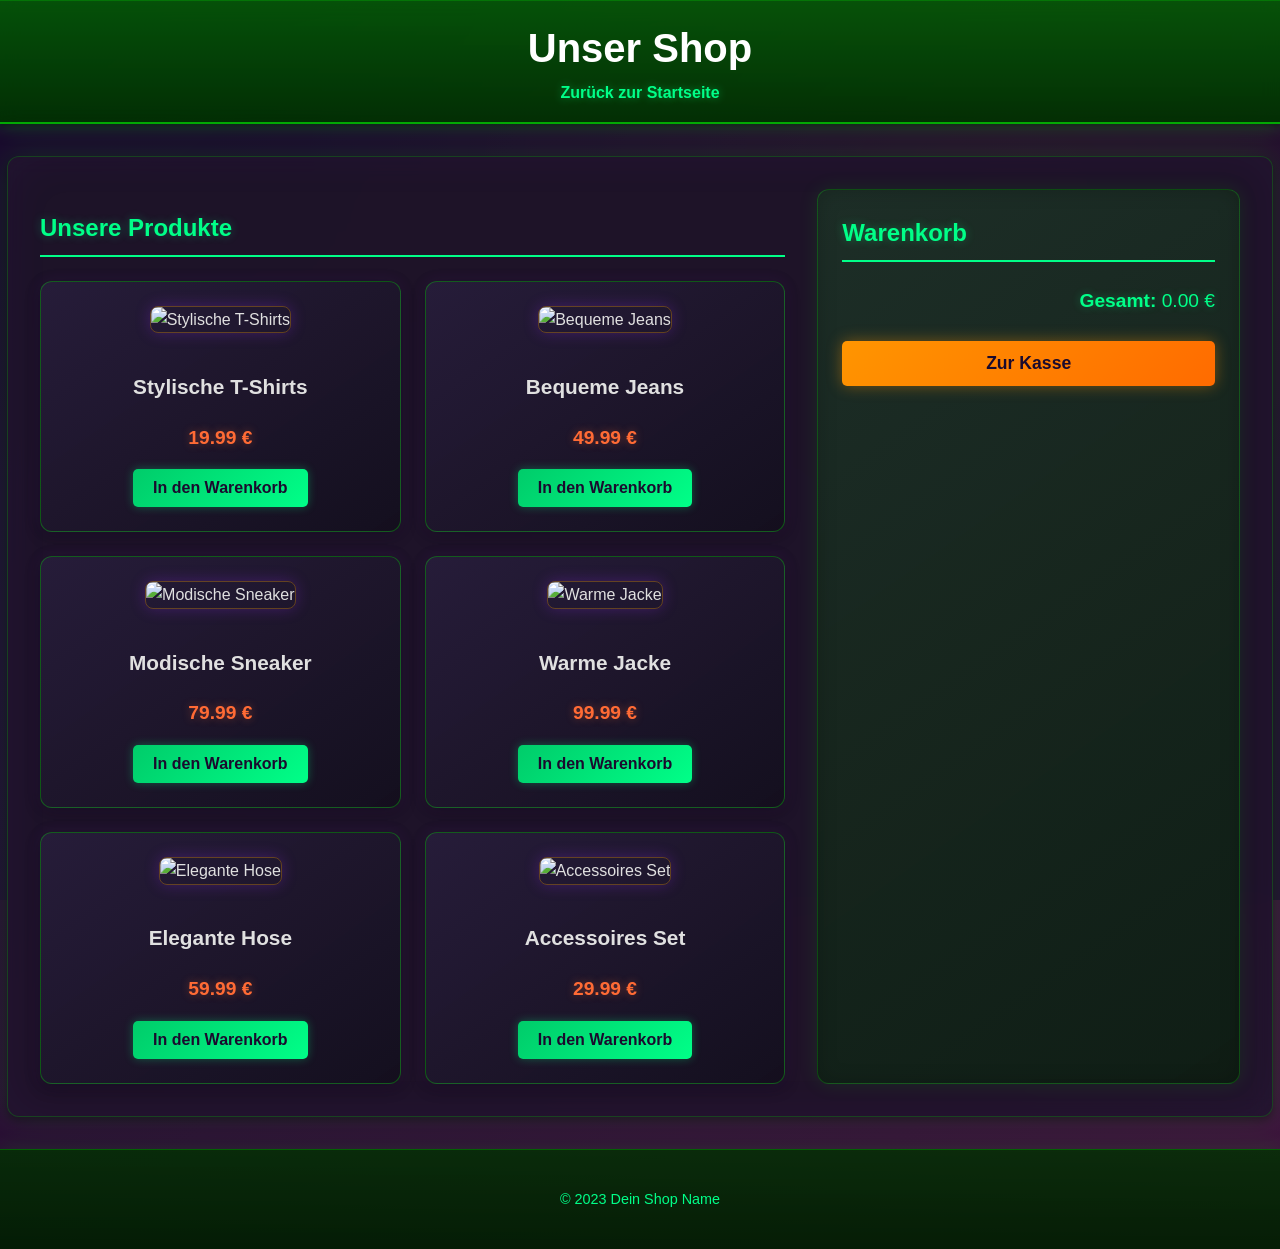
==== shop.html @ 6337d5e6 "Add video background loop to shop page" ====
<!DOCTYPE html>
<html lang="de">
<head>
    <meta charset="UTF-8">
    <meta name="viewport" content="width=device-width, initial-scale=1.0">
    <title>Unser Shop</title>
    <link rel="stylesheet" href="style.css">
</head>
<body>
    <!-- Video Background -->
    <video autoplay muted loop playsinline id="video-background">
        <source src="https://cdn.pixabay.com/video/2024/05/29/214402_large.mp4" type="video/mp4">
    </video>
    <div class="video-overlay"></div>

    <header>
        <h1>Unser Shop</h1>
        <nav>
            <a href="index.html">Zurück zur Startseite</a>
        </nav>
    </header>

    <main class="shop-container">
        <section class="product-list">
            <h2>Unsere Produkte</h2>
            <div id="products">
                <!-- Produkte werden hier dynamisch geladen -->
            </div>
        </section>

        <aside class="cart">
            <h2>Warenkorb</h2>
            <ul id="cart-items">
                <!-- Warenkorb-Elemente werden hier angezeigt -->
            </ul>
            <div class="cart-total">
                <strong>Gesamt:</strong> <span id="cart-total-amount">0.00</span> €
            </div>
            <button id="checkout-button" class="cta-button">Zur Kasse</button>
        </aside>
    </main>

    <footer>
        <p>&copy; 2023 Dein Shop Name</p>
    </footer>

    <script src="shop-script.js"></script>
</body>
</html>
---- style.css ----
/* Video Background Styles */
#video-background {
    position: fixed;
    right: 0;
    bottom: 0;
    min-width: 100%;
    min-height: 100%;
    width: auto;
    height: auto;
    z-index: -2;
    object-fit: cover;
}

.video-overlay {
    position: fixed;
    top: 0;
    left: 0;
    width: 100%;
    height: 100%;
    background: rgba(26, 10, 46, 0.7);
    z-index: -1;
}

/* Animierter Hintergrund - Dunkel mit Lila-Orange Wasser-Effekt */
body {
    font-family: 'Segoe UI', Tahoma, Geneva, Verdana, sans-serif;
    margin: 0;
    padding: 0;
    background: linear-gradient(-45deg, #1a0a2e, #2d1b4e, #4a1942, #1a0a2e);
    background-size: 400% 400%;
    animation: waterFlow 15s ease infinite;
    color: #e0e0e0;
    line-height: 1.6;
    min-height: 100vh;
}

@keyframes waterFlow {
    0% {
        background-position: 0% 50%;
    }
    50% {
        background-position: 100% 50%;
    }
    100% {
        background-position: 0% 50%;
    }
}

/* Lila-Orange Glow Overlay für Wasser-Effekt */
body::before {
    content: '';
    position: fixed;
    top: 0;
    left: 0;
    width: 100%;
    height: 100%;
    background: 
        radial-gradient(ellipse at 20% 80%, rgba(138, 43, 226, 0.15) 0%, transparent 50%),
        radial-gradient(ellipse at 80% 20%, rgba(255, 165, 0, 0.15) 0%, transparent 50%),
        radial-gradient(ellipse at 50% 50%, rgba(128, 0, 128, 0.1) 0%, transparent 70%);
    pointer-events: none;
    z-index: -1;
    animation: waterGlow 8s ease-in-out infinite alternate;
}

@keyframes waterGlow {
    0% {
        opacity: 0.7;
        transform: scale(1) translateY(0);
    }
    50% {
        opacity: 1;
        transform: scale(1.02) translateY(-5px);
    }
    100% {
        opacity: 0.8;
        transform: scale(1) translateY(5px);
    }
}

/* Grüner Glow für Header */
header {
    background: linear-gradient(180deg, rgba(0, 100, 0, 0.8) 0%, rgba(0, 50, 0, 0.9) 100%);
    color: #fff;
    padding: 1rem 0;
    text-align: center;
    box-shadow: 
        0 2px 4px rgba(0,0,0,0.3),
        0 0 20px rgba(0, 255, 0, 0.3),
        inset 0 1px 0 rgba(0, 255, 0, 0.2);
    border-bottom: 2px solid rgba(0, 255, 0, 0.5);
    backdrop-filter: blur(10px);
}

header h1 {
    margin: 0;
    font-size: 2.5rem;
}

nav a {
    color: #00ff88;
    text-decoration: none;
    margin: 0 15px;
    font-weight: bold;
    transition: all 0.3s ease;
    text-shadow: 0 0 8px rgba(0, 255, 136, 0.4);
}

nav a:hover {
    color: #66ffaa;
    text-shadow: 0 0 15px rgba(0, 255, 136, 0.6);
}

main {
    padding: 2rem;
    max-width: 1200px;
    margin: 2rem auto;
    background: rgba(30, 20, 40, 0.9);
    border-radius: 12px;
    box-shadow: 
        0 4px 8px rgba(0,0,0,0.3),
        0 0 30px rgba(0, 255, 0, 0.15),
        inset 0 0 50px rgba(138, 43, 226, 0.05);
    border: 1px solid rgba(0, 255, 0, 0.2);
    backdrop-filter: blur(10px);
}

.cta-button {
    display: inline-block;
    background: linear-gradient(135deg, #8a2be2, #ff6600);
    color: white;
    padding: 12px 25px;
    border: none;
    border-radius: 5px;
    cursor: pointer;
    font-size: 1.1rem;
    font-weight: bold;
    transition: all 0.3s ease;
    box-shadow: 
        0 4px 15px rgba(138, 43, 226, 0.4),
        0 0 20px rgba(255, 102, 0, 0.2);
}

.cta-button:hover {
    background: linear-gradient(135deg, #9b4dca, #ff8533);
    transform: translateY(-2px);
    box-shadow: 
        0 6px 25px rgba(138, 43, 226, 0.5),
        0 0 30px rgba(255, 102, 0, 0.4);
}

footer {
    text-align: center;
    padding: 1.5rem 0;
    background: linear-gradient(180deg, rgba(0, 50, 0, 0.8), rgba(0, 30, 0, 0.9));
    color: #00ff88;
    font-size: 0.9rem;
    border-top: 1px solid rgba(0, 255, 0, 0.3);
    box-shadow: 0 -2px 20px rgba(0, 255, 0, 0.1);
}

/* Startseite spezifische Stile */
.intro-section {
    text-align: center;
    padding: 4rem 0;
}

.intro-section h2 {
    font-size: 2rem;
    margin-bottom: 1rem;
    color: #ff9500;
    text-shadow: 0 0 10px rgba(255, 149, 0, 0.5);
}

.intro-section p {
    font-size: 1.2rem;
    margin-bottom: 2rem;
}

/* Shopseite spezifische Stile */
.shop-container {
    display: flex;
    gap: 2rem;
    flex-wrap: wrap; /* Für Responsive Design */
}

.product-list {
    flex: 2; /* Nimmt mehr Platz ein */
    min-width: 300px; /* Mindestbreite */
}

.product-list h2 {
    margin-bottom: 1.5rem;
    color: #00ff88;
    border-bottom: 2px solid #00ff88;
    padding-bottom: 0.5rem;
    text-shadow: 0 0 10px rgba(0, 255, 136, 0.3);
}

#products {
    display: grid;
    grid-template-columns: repeat(auto-fit, minmax(250px, 1fr));
    gap: 1.5rem;
}

.product-item {
    border: 1px solid rgba(0, 255, 0, 0.3);
    border-radius: 12px;
    padding: 1.5rem;
    text-align: center;
    transition: transform 0.3s ease, box-shadow 0.3s ease;
    background: linear-gradient(145deg, rgba(40, 30, 60, 0.9), rgba(20, 15, 30, 0.95));
    box-shadow: 
        0 4px 15px rgba(0, 0, 0, 0.3),
        0 0 15px rgba(138, 43, 226, 0.1);
}

.product-item:hover {
    transform: translateY(-5px) scale(1.02);
    box-shadow: 
        0 8px 25px rgba(0, 0, 0, 0.4),
        0 0 30px rgba(0, 255, 0, 0.2),
        0 0 60px rgba(255, 165, 0, 0.1);
    border-color: rgba(0, 255, 0, 0.5);
}

.product-item img {
    max-width: 100%;
    height: 150px;
    object-fit: cover;
    border-radius: 8px;
    margin-bottom: 1rem;
    box-shadow: 0 0 15px rgba(138, 43, 226, 0.3);
    border: 1px solid rgba(255, 165, 0, 0.3);
}

.product-item h3 {
    font-size: 1.3rem;
    margin-bottom: 0.8rem;
    color: #e0e0e0;
}

.product-item .price {
    font-weight: bold;
    color: #ff6b35;
    font-size: 1.2rem;
    margin-bottom: 1rem;
    text-shadow: 0 0 8px rgba(255, 107, 53, 0.4);
}

.product-item .add-to-cart-btn {
    background: linear-gradient(135deg, #00cc6a, #00ff88);
    color: #1a0a2e;
    padding: 10px 20px;
    border: none;
    border-radius: 5px;
    cursor: pointer;
    font-size: 1rem;
    font-weight: bold;
    transition: all 0.3s ease;
    box-shadow: 0 0 10px rgba(0, 255, 136, 0.3);
}

.product-item .add-to-cart-btn:hover {
    background: linear-gradient(135deg, #00ff88, #66ffaa);
    box-shadow: 0 0 20px rgba(0, 255, 136, 0.5);
    transform: scale(1.05);
}

.cart {
    flex: 1;
    min-width: 250px;
    background: linear-gradient(145deg, rgba(30, 50, 40, 0.9), rgba(15, 30, 20, 0.95));
    padding: 1.5rem;
    border-radius: 12px;
    box-shadow: 
        inset 0 0 20px rgba(0, 0, 0, 0.2),
        0 0 20px rgba(0, 255, 0, 0.1);
    border: 1px solid rgba(0, 255, 0, 0.2);
}

.cart h2 {
    margin-top: 0;
    margin-bottom: 1.5rem;
    color: #00ff88;
    border-bottom: 2px solid #00ff88;
    padding-bottom: 0.5rem;
    text-shadow: 0 0 10px rgba(0, 255, 136, 0.3);
}

#cart-items {
    list-style: none;
    padding: 0;
    margin: 0;
}

#cart-items li {
    display: flex;
    justify-content: space-between;
    padding: 0.8rem 0;
    border-bottom: 1px dashed rgba(0, 255, 0, 0.3);
    font-size: 1.1rem;
    color: #e0e0e0;
}

#cart-items li:last-child {
    border-bottom: none;
}

.cart-total {
    margin-top: 1.5rem;
    text-align: right;
    font-size: 1.2rem;
    color: #00ff88;
    text-shadow: 0 0 8px rgba(0, 255, 136, 0.3);
}

#checkout-button {
    width: 100%;
    margin-top: 1.5rem;
    background: linear-gradient(135deg, #ff9500, #ff6b00);
    color: #1a0a2e;
    box-shadow: 0 0 15px rgba(255, 149, 0, 0.4);
}

#checkout-button:hover {
    background: linear-gradient(135deg, #ffaa33, #ff8533);
    box-shadow: 0 0 25px rgba(255, 149, 0, 0.6);
}

/* Responsive Anpassungen */
@media (max-width: 768px) {
    .shop-container {
        flex-direction: column;
    }

    .product-list, .cart {
        flex: none;
        width: 100%;
    }

    header h1 {
        font-size: 2rem;
        text-shadow: 0 0 10px rgba(0, 255, 136, 0.5);
    }

    nav {
        margin-top: 10px;
    }
    
    body::before {
        animation: none;
    }
}
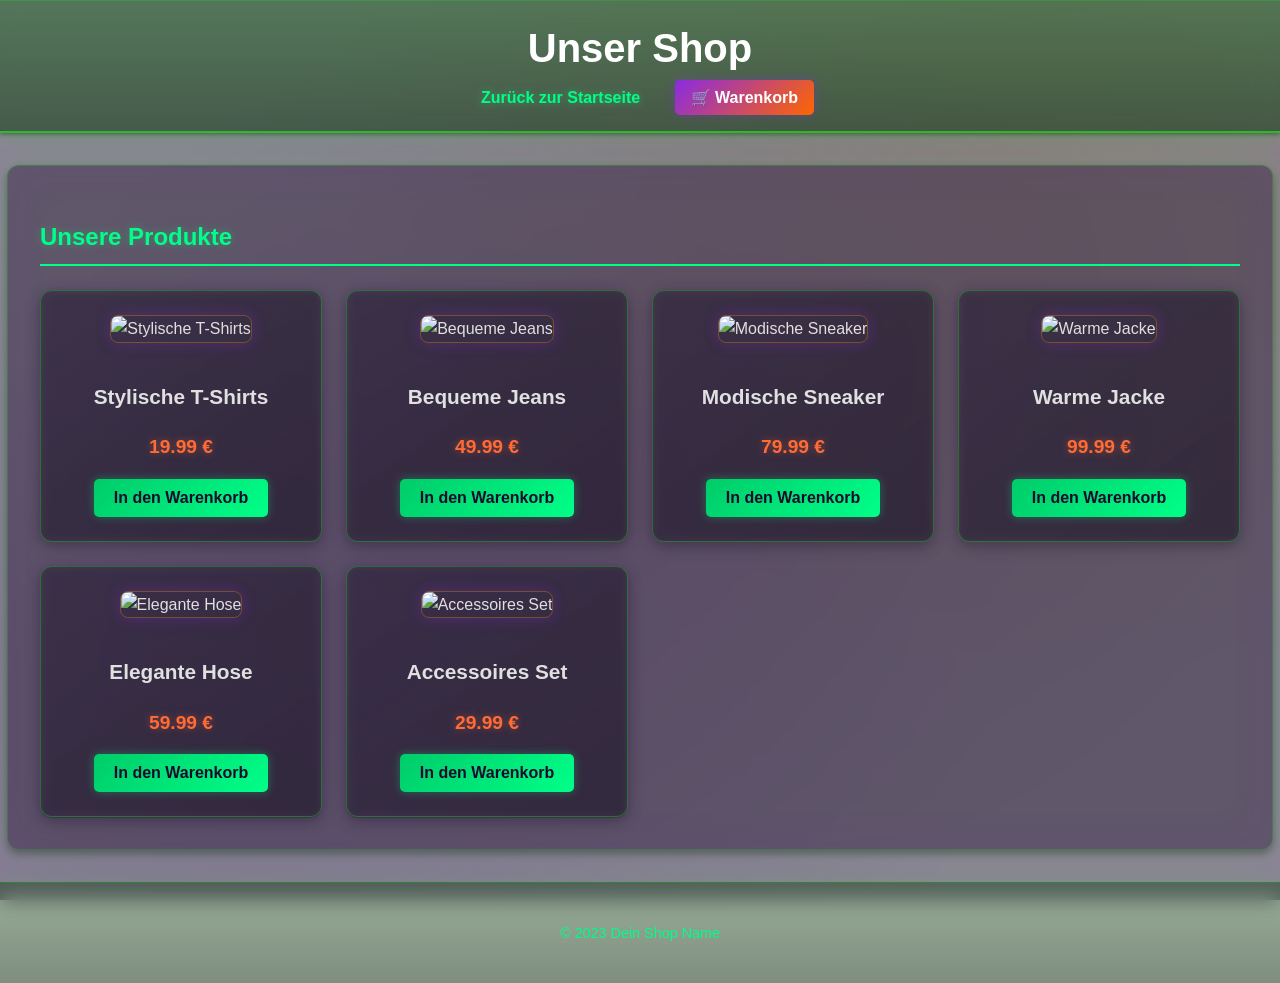
==== commit 4bbc90cf: "Add cart as separate modal popup instead of inline" ====
--- a/shop.html
+++ b/shop.html
@@ -17,6 +17,7 @@
         <h1>Unser Shop</h1>
         <nav>
             <a href="index.html">Zurück zur Startseite</a>
+            <button id="cart-button" class="cart-toggle-btn">🛒 Warenkorb</button>
         </nav>
     </header>
 
@@ -27,8 +28,12 @@
                 <!-- Produkte werden hier dynamisch geladen -->
             </div>
         </section>
+    </main>
 
-        <aside class="cart">
+    <!-- Cart Modal -->
+    <div id="cart-modal" class="cart-modal">
+        <div class="cart-modal-content">
+            <span class="cart-close">&times;</span>
             <h2>Warenkorb</h2>
             <ul id="cart-items">
                 <!-- Warenkorb-Elemente werden hier angezeigt -->
@@ -37,8 +42,8 @@
                 <strong>Gesamt:</strong> <span id="cart-total-amount">0.00</span> €
             </div>
             <button id="checkout-button" class="cta-button">Zur Kasse</button>
-        </aside>
-    </main>
+        </div>
+    </div>
 
     <footer>
         <p>&copy; 2023 Dein Shop Name</p>
--- a/style.css
+++ b/style.css
@@ -17,11 +17,90 @@
     left: 0;
     width: 100%;
     height: 100%;
-    background: rgba(26, 10, 46, 0.7);
+    background: rgba(26, 10, 46, 0.5);
     z-index: -1;
 }
 
-/* Animierter Hintergrund - Dunkel mit Lila-Orange Wasser-Effekt */
+/* Cart Button in Header */
+.cart-toggle-btn {
+    background: linear-gradient(135deg, #8a2be2, #ff6600);
+    color: white;
+    padding: 8px 16px;
+    border: none;
+    border-radius: 5px;
+    cursor: pointer;
+    font-size: 1rem;
+    font-weight: bold;
+    transition: all 0.3s ease;
+    box-shadow: 0 0 10px rgba(138, 43, 226, 0.4);
+    margin-left: 15px;
+}
+
+.cart-toggle-btn:hover {
+    background: linear-gradient(135deg, #9b4dca, #ff8533);
+    box-shadow: 0 0 20px rgba(138, 43, 226, 0.6);
+    transform: scale(1.05);
+}
+
+/* Cart Modal */
+.cart-modal {
+    display: none;
+    position: fixed;
+    z-index: 1000;
+    left: 0;
+    top: 0;
+    width: 100%;
+    height: 100%;
+    background-color: rgba(0, 0, 0, 0.7);
+    backdrop-filter: blur(5px);
+}
+
+.cart-modal-content {
+    background: linear-gradient(145deg, rgba(40, 30, 60, 0.95), rgba(20, 15, 30, 0.98));
+    margin: 10% auto;
+    padding: 2rem;
+    border: 1px solid rgba(0, 255, 0, 0.3);
+    border-radius: 12px;
+    width: 90%;
+    max-width: 500px;
+    box-shadow: 0 0 30px rgba(0, 255, 0, 0.3), 0 0 60px rgba(138, 43, 226, 0.2);
+    position: relative;
+}
+
+.cart-close {
+    color: #aaa;
+    float: right;
+    font-size: 28px;
+    font-weight: bold;
+    cursor: pointer;
+    transition: color 0.3s;
+}
+
+.cart-close:hover {
+    color: #fff;
+}
+
+.cart-modal-content h2 {
+    color: #00ff88;
+    border-bottom: 2px solid #00ff88;
+    padding-bottom: 0.5rem;
+    margin-top: 0;
+}
+
+.cart-modal-content .cart-total {
+    margin-top: 1.5rem;
+    text-align: right;
+    font-size: 1.2rem;
+    color: #00ff88;
+    text-shadow: 0 0 8px rgba(0, 255, 136, 0.3);
+}
+
+.cart-modal-content #checkout-button {
+    width: 100%;
+    margin-top: 1.5rem;
+}
+
+/* Animierter Hintergrund - Dunkel mit Lila-Orange Wasser-Effekt - REPLACED BY VIDEO
 body {
     font-family: 'Segoe UI', Tahoma, Geneva, Verdana, sans-serif;
     margin: 0;
@@ -47,7 +126,7 @@
 }
 
 /* Lila-Orange Glow Overlay für Wasser-Effekt */
-body::before {
+/* body::before {
     content: '';
     position: fixed;
     top: 0;
@@ -76,11 +155,65 @@
         opacity: 0.8;
         transform: scale(1) translateY(5px);
     }
+} */
+
+body {
+    font-family: 'Segoe UI', Tahoma, Geneva, Verdana, sans-serif;
+    margin: 0;
+    padding: 0;
+    /* Background replaced by video */
+    color: #e0e0e0;
+    line-height: 1.6;
+    min-height: 100vh;
+}
+
+@keyframes waterFlow {
+    0% {
+        background-position: 0% 50%;
+    }
+    50% {
+        background-position: 100% 50%;
+    }
+    100% {
+        background-position: 0% 50%;
+    }
+}
+
+/* Lila-Orange Glow Overlay für Wasser-Effekt */
+body::before {
+    content: '';
+    position: fixed;
+    top: 0;
+    left: 0;
+    width: 100%;
+    height: 100%;
+    background: 
+        radial-gradient(ellipse at 20% 80%, rgba(138, 43, 226, 0.15) 0%, transparent 50%),
+        radial-gradient(ellipse at 80% 20%, rgba(255, 165, 0, 0.15) 0%, transparent 50%),
+        radial-gradient(ellipse at 50% 50%, rgba(128, 0, 128, 0.1) 0%, transparent 70%);
+    pointer-events: none;
+    z-index: -1;
+    animation: waterGlow 8s ease-in-out infinite alternate;
+}
+
+@keyframes waterGlow {
+    0% {
+        opacity: 0.7;
+        transform: scale(1) translateY(0);
+    }
+    50% {
+        opacity: 1;
+        transform: scale(1.02) translateY(-5px);
+    }
+    100% {
+        opacity: 0.8;
+        transform: scale(1) translateY(5px);
+    }
 }
 
 /* Grüner Glow für Header */
 header {
-    background: linear-gradient(180deg, rgba(0, 100, 0, 0.8) 0%, rgba(0, 50, 0, 0.9) 100%);
+    background: linear-gradient(180deg, rgba(0, 100, 0, 0.4) 0%, rgba(0, 50, 0, 0.5) 100%);
     color: #fff;
     padding: 1rem 0;
     text-align: center;
@@ -115,7 +248,7 @@
     padding: 2rem;
     max-width: 1200px;
     margin: 2rem auto;
-    background: rgba(30, 20, 40, 0.9);
+    background: rgba(30, 20, 40, 0.4);
     border-radius: 12px;
     box-shadow: 
         0 4px 8px rgba(0,0,0,0.3),
@@ -152,11 +285,12 @@
 footer {
     text-align: center;
     padding: 1.5rem 0;
-    background: linear-gradient(180deg, rgba(0, 50, 0, 0.8), rgba(0, 30, 0, 0.9));
+    background: linear-gradient(180deg, rgba(0, 50, 0, 0.4), rgba(0, 30, 0, 0.5));
     color: #00ff88;
     font-size: 0.9rem;
     border-top: 1px solid rgba(0, 255, 0, 0.3);
     box-shadow: 0 -2px 20px rgba(0, 255, 0, 0.1);
+    backdrop-filter: blur(10px);
 }
 
 /* Startseite spezifische Stile */
@@ -209,10 +343,11 @@
     padding: 1.5rem;
     text-align: center;
     transition: transform 0.3s ease, box-shadow 0.3s ease;
-    background: linear-gradient(145deg, rgba(40, 30, 60, 0.9), rgba(20, 15, 30, 0.95));
+    background: linear-gradient(145deg, rgba(40, 30, 60, 0.3), rgba(20, 15, 30, 0.35));
     box-shadow: 
         0 4px 15px rgba(0, 0, 0, 0.3),
         0 0 15px rgba(138, 43, 226, 0.1);
+    backdrop-filter: blur(5px);
 }
 
 .product-item:hover {
@@ -270,13 +405,14 @@
 .cart {
     flex: 1;
     min-width: 250px;
-    background: linear-gradient(145deg, rgba(30, 50, 40, 0.9), rgba(15, 30, 20, 0.95));
+    background: linear-gradient(145deg, rgba(30, 50, 40, 0.3), rgba(15, 30, 20, 0.35));
     padding: 1.5rem;
     border-radius: 12px;
     box-shadow: 
         inset 0 0 20px rgba(0, 0, 0, 0.2),
         0 0 20px rgba(0, 255, 0, 0.1);
     border: 1px solid rgba(0, 255, 0, 0.2);
+    backdrop-filter: blur(5px);
 }
 
 .cart h2 {
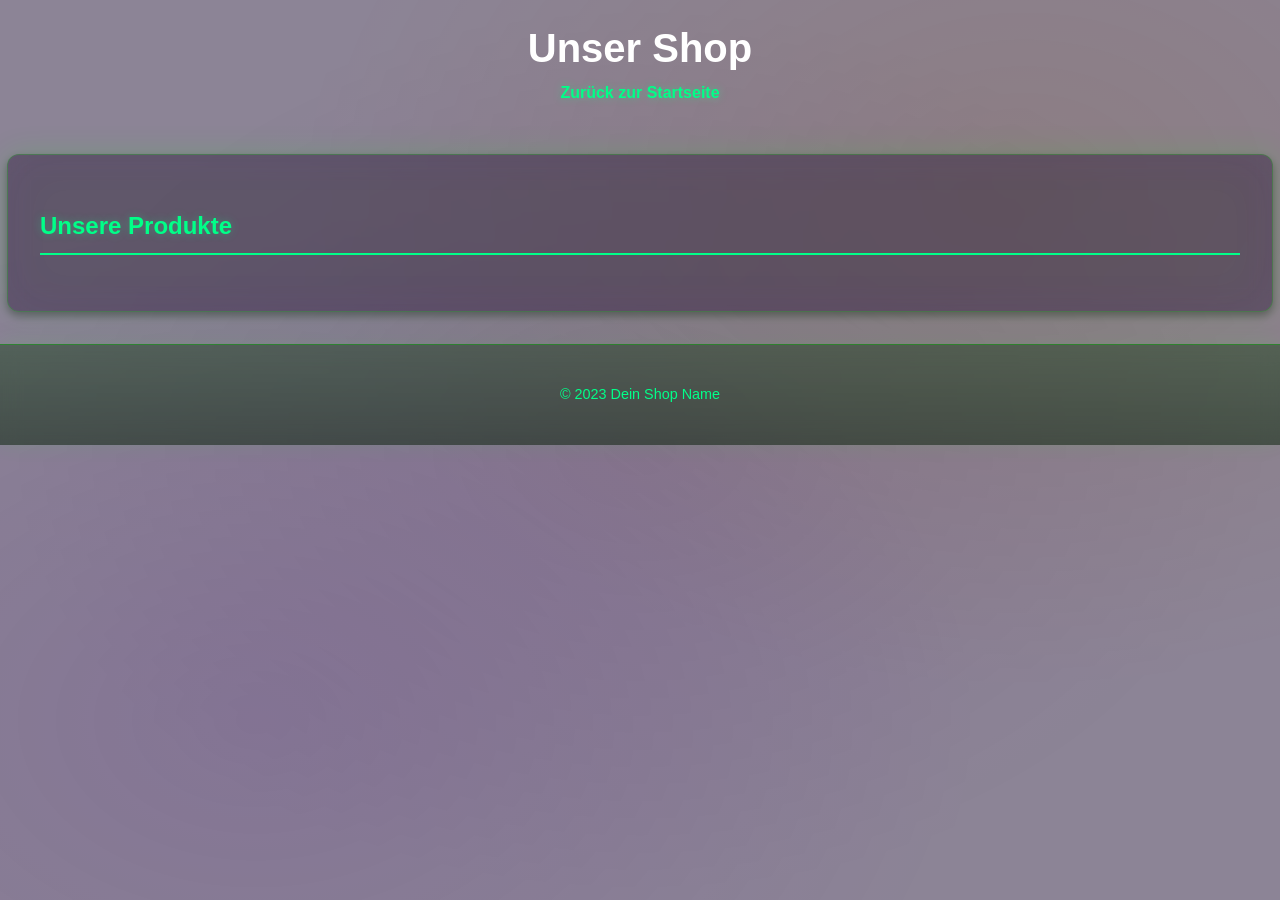
==== commit 6763d6e4: "Remove cart functionality - just product list" ====
--- a/shop.html
+++ b/shop.html
@@ -17,7 +17,6 @@
         <h1>Unser Shop</h1>
         <nav>
             <a href="index.html">Zurück zur Startseite</a>
-            <button id="cart-button" class="cart-toggle-btn">🛒 Warenkorb</button>
         </nav>
     </header>
 
@@ -30,21 +29,6 @@
         </section>
     </main>
 
-    <!-- Cart Modal -->
-    <div id="cart-modal" class="cart-modal">
-        <div class="cart-modal-content">
-            <span class="cart-close">&times;</span>
-            <h2>Warenkorb</h2>
-            <ul id="cart-items">
-                <!-- Warenkorb-Elemente werden hier angezeigt -->
-            </ul>
-            <div class="cart-total">
-                <strong>Gesamt:</strong> <span id="cart-total-amount">0.00</span> €
-            </div>
-            <button id="checkout-button" class="cta-button">Zur Kasse</button>
-        </div>
-    </div>
-
     <footer>
         <p>&copy; 2023 Dein Shop Name</p>
     </footer>
--- a/style.css
+++ b/style.css
@@ -21,25 +21,36 @@
     z-index: -1;
 }
 
+/* Site Logo */
+.site-logo {
+    max-width: 300px;
+    height: auto;
+    display: block;
+    margin: 0 auto;
+    padding: 10px;
+}
+
 /* Cart Button in Header */
 .cart-toggle-btn {
-    background: linear-gradient(135deg, #8a2be2, #ff6600);
-    color: white;
+    background: linear-gradient(135deg, #004d00, #006400) !important;
+    color: #00ff88 !important;
     padding: 8px 16px;
-    border: none;
+    border: 2px solid #00ff88 !important;
     border-radius: 5px;
     cursor: pointer;
     font-size: 1rem;
     font-weight: bold;
     transition: all 0.3s ease;
-    box-shadow: 0 0 10px rgba(138, 43, 226, 0.4);
+    box-shadow: 0 0 10px rgba(0, 255, 136, 0.4), inset 0 0 10px rgba(0, 255, 136, 0.1);
     margin-left: 15px;
+    text-shadow: 0 0 5px rgba(0, 255, 136, 0.5);
 }
 
 .cart-toggle-btn:hover {
-    background: linear-gradient(135deg, #9b4dca, #ff8533);
-    box-shadow: 0 0 20px rgba(138, 43, 226, 0.6);
+    background: linear-gradient(135deg, #006400, #008000) !important;
+    box-shadow: 0 0 20px rgba(0, 255, 136, 0.7), 0 0 40px rgba(0, 255, 136, 0.3), inset 0 0 15px rgba(0, 255, 136, 0.2) !important;
     transform: scale(1.05);
+    text-shadow: 0 0 10px rgba(0, 255, 136, 0.8) !important;
 }
 
 /* Cart Modal */
@@ -213,16 +224,12 @@
 
 /* Grüner Glow für Header */
 header {
-    background: linear-gradient(180deg, rgba(0, 100, 0, 0.4) 0%, rgba(0, 50, 0, 0.5) 100%);
+    background: transparent !important;
     color: #fff;
     padding: 1rem 0;
     text-align: center;
-    box-shadow: 
-        0 2px 4px rgba(0,0,0,0.3),
-        0 0 20px rgba(0, 255, 0, 0.3),
-        inset 0 1px 0 rgba(0, 255, 0, 0.2);
-    border-bottom: 2px solid rgba(0, 255, 0, 0.5);
-    backdrop-filter: blur(10px);
+    box-shadow: none;
+    border-bottom: none;
 }
 
 header h1 {
@@ -258,28 +265,25 @@
     backdrop-filter: blur(10px);
 }
 
-.cta-button {
+.cta-button, #shop-button {
     display: inline-block;
-    background: linear-gradient(135deg, #8a2be2, #ff6600);
-    color: white;
+    background: linear-gradient(135deg, #004d00, #006400) !important;
+    color: #00ff88 !important;
     padding: 12px 25px;
-    border: none;
+    border: 2px solid #00ff88 !important;
     border-radius: 5px;
     cursor: pointer;
     font-size: 1.1rem;
     font-weight: bold;
     transition: all 0.3s ease;
-    box-shadow: 
-        0 4px 15px rgba(138, 43, 226, 0.4),
-        0 0 20px rgba(255, 102, 0, 0.2);
-}
-
-.cta-button:hover {
-    background: linear-gradient(135deg, #9b4dca, #ff8533);
+    box-shadow: 0 0 10px rgba(0, 255, 136, 0.4), inset 0 0 10px rgba(0, 255, 136, 0.1);
+    text-shadow: 0 0 5px rgba(0, 255, 136, 0.5);
+}
+
+.cta-button:hover, #shop-button:hover {
+    background: linear-gradient(135deg, #006400, #008000) !important;
     transform: translateY(-2px);
-    box-shadow: 
-        0 6px 25px rgba(138, 43, 226, 0.5),
-        0 0 30px rgba(255, 102, 0, 0.4);
+    box-shadow: 0 6px 25px rgba(0, 255, 136, 0.5), 0 0 30px rgba(0, 255, 136, 0.3), inset 0 0 15px rgba(0, 255, 136, 0.2) !important;
 }
 
 footer {
@@ -384,10 +388,10 @@
 }
 
 .product-item .add-to-cart-btn {
-    background: linear-gradient(135deg, #00cc6a, #00ff88);
-    color: #1a0a2e;
+    background: linear-gradient(135deg, #004d00, #006400);
+    color: #00ff88;
     padding: 10px 20px;
-    border: none;
+    border: 2px solid #00ff88;
     border-radius: 5px;
     cursor: pointer;
     font-size: 1rem;
@@ -397,7 +401,7 @@
 }
 
 .product-item .add-to-cart-btn:hover {
-    background: linear-gradient(135deg, #00ff88, #66ffaa);
+    background: linear-gradient(135deg, #006400, #008000);
     box-shadow: 0 0 20px rgba(0, 255, 136, 0.5);
     transform: scale(1.05);
 }
@@ -454,14 +458,15 @@
 #checkout-button {
     width: 100%;
     margin-top: 1.5rem;
-    background: linear-gradient(135deg, #ff9500, #ff6b00);
-    color: #1a0a2e;
-    box-shadow: 0 0 15px rgba(255, 149, 0, 0.4);
+    background: linear-gradient(135deg, #004d00, #006400) !important;
+    color: #00ff88 !important;
+    border: 2px solid #00ff88 !important;
+    box-shadow: 0 0 15px rgba(0, 255, 136, 0.4);
 }
 
 #checkout-button:hover {
-    background: linear-gradient(135deg, #ffaa33, #ff8533);
-    box-shadow: 0 0 25px rgba(255, 149, 0, 0.6);
+    background: linear-gradient(135deg, #006400, #008000) !important;
+    box-shadow: 0 0 25px rgba(0, 255, 136, 0.6);
 }
 
 /* Responsive Anpassungen */
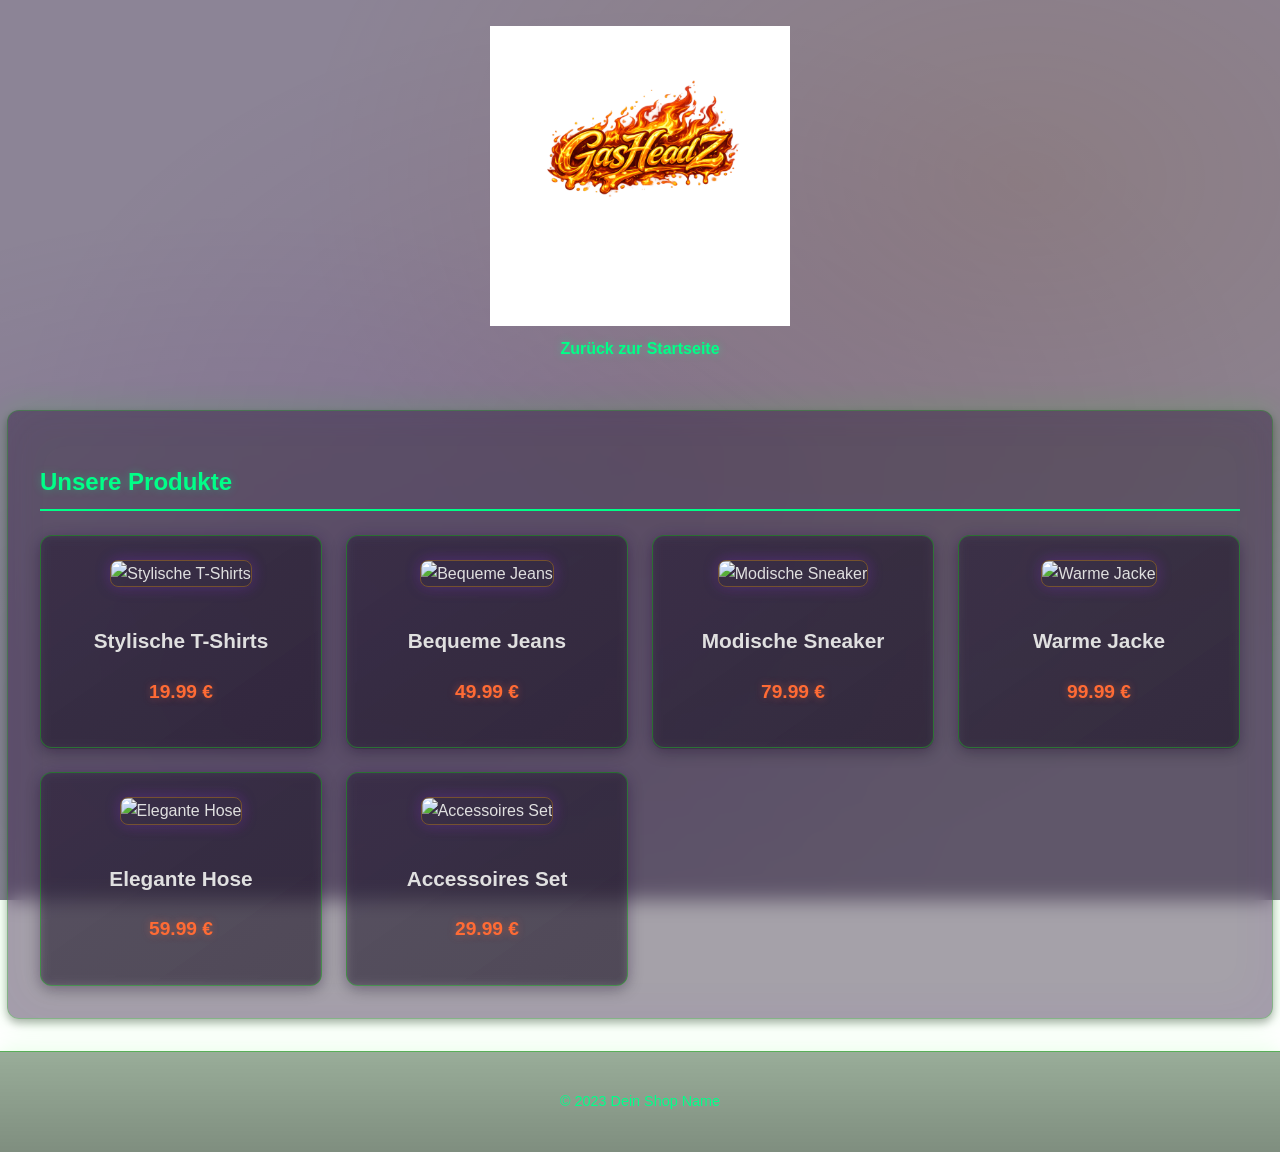
==== commit 222f8446: "Add logo to shop page header" ====
--- a/shop.html
+++ b/shop.html
@@ -14,7 +14,7 @@
     <div class="video-overlay"></div>
 
     <header>
-        <h1>Unser Shop</h1>
+        <img src="QLED3972[1].JPEG" alt="Logo" class="site-logo">
         <nav>
             <a href="index.html">Zurück zur Startseite</a>
         </nav>
--- a/style.css
+++ b/style.css
@@ -28,6 +28,62 @@
     display: block;
     margin: 0 auto;
     padding: 10px;
+}
+
+/* Button Container */
+.button-container {
+    display: flex;
+    gap: 15px;
+    justify-content: center;
+    flex-wrap: wrap;
+}
+
+/* Info Modal */
+.info-modal {
+    display: none;
+    position: fixed;
+    z-index: 1000;
+    left: 0;
+    top: 0;
+    width: 100%;
+    height: 100%;
+    background-color: rgba(0, 0, 0, 0.7);
+    backdrop-filter: blur(5px);
+}
+
+.info-modal-content {
+    background: linear-gradient(145deg, rgba(40, 30, 60, 0.95), rgba(20, 15, 30, 0.98));
+    margin: 15% auto;
+    padding: 2rem;
+    border: 1px solid rgba(0, 255, 0, 0.3);
+    border-radius: 12px;
+    width: 90%;
+    max-width: 400px;
+    box-shadow: 0 0 30px rgba(0, 255, 0, 0.3), 0 0 60px rgba(138, 43, 226, 0.2);
+    position: relative;
+    text-align: center;
+}
+
+.info-modal-content h2 {
+    color: #00ff88;
+    border-bottom: 2px solid #00ff88;
+    padding-bottom: 0.5rem;
+    margin-top: 0;
+}
+
+.info-close {
+    color: #aaa;
+    position: absolute;
+    top: 10px;
+    right: 15px;
+    font-size: 28px;
+    font-weight: bold;
+    cursor: pointer;
+    transition: color 0.3s;
+}
+
+.info-close:hover {
+    color: #fff;
 }
 
 /* Cart Button in Header */
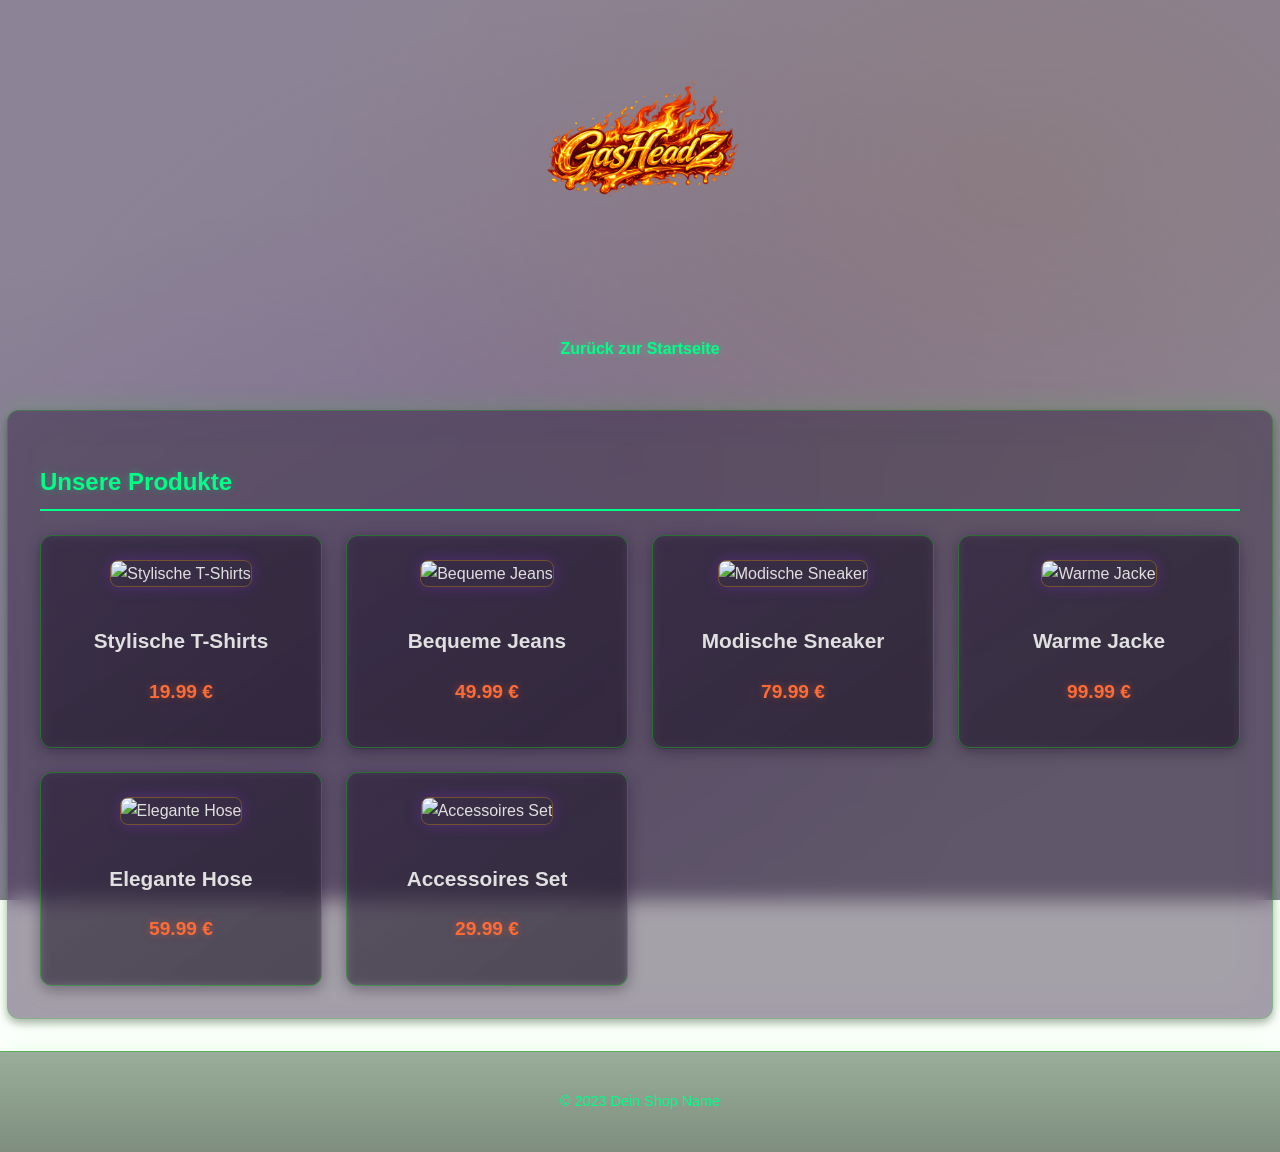
==== commit 8dabc032: "Use PNG logo with transparency" ====
--- a/shop.html
+++ b/shop.html
@@ -14,7 +14,7 @@
     <div class="video-overlay"></div>
 
     <header>
-        <img src="QLED3972[1].JPEG" alt="Logo" class="site-logo">
+        <img src="CJJA1994[1].PNG" alt="Logo" class="site-logo">
         <nav>
             <a href="index.html">Zurück zur Startseite</a>
         </nav>
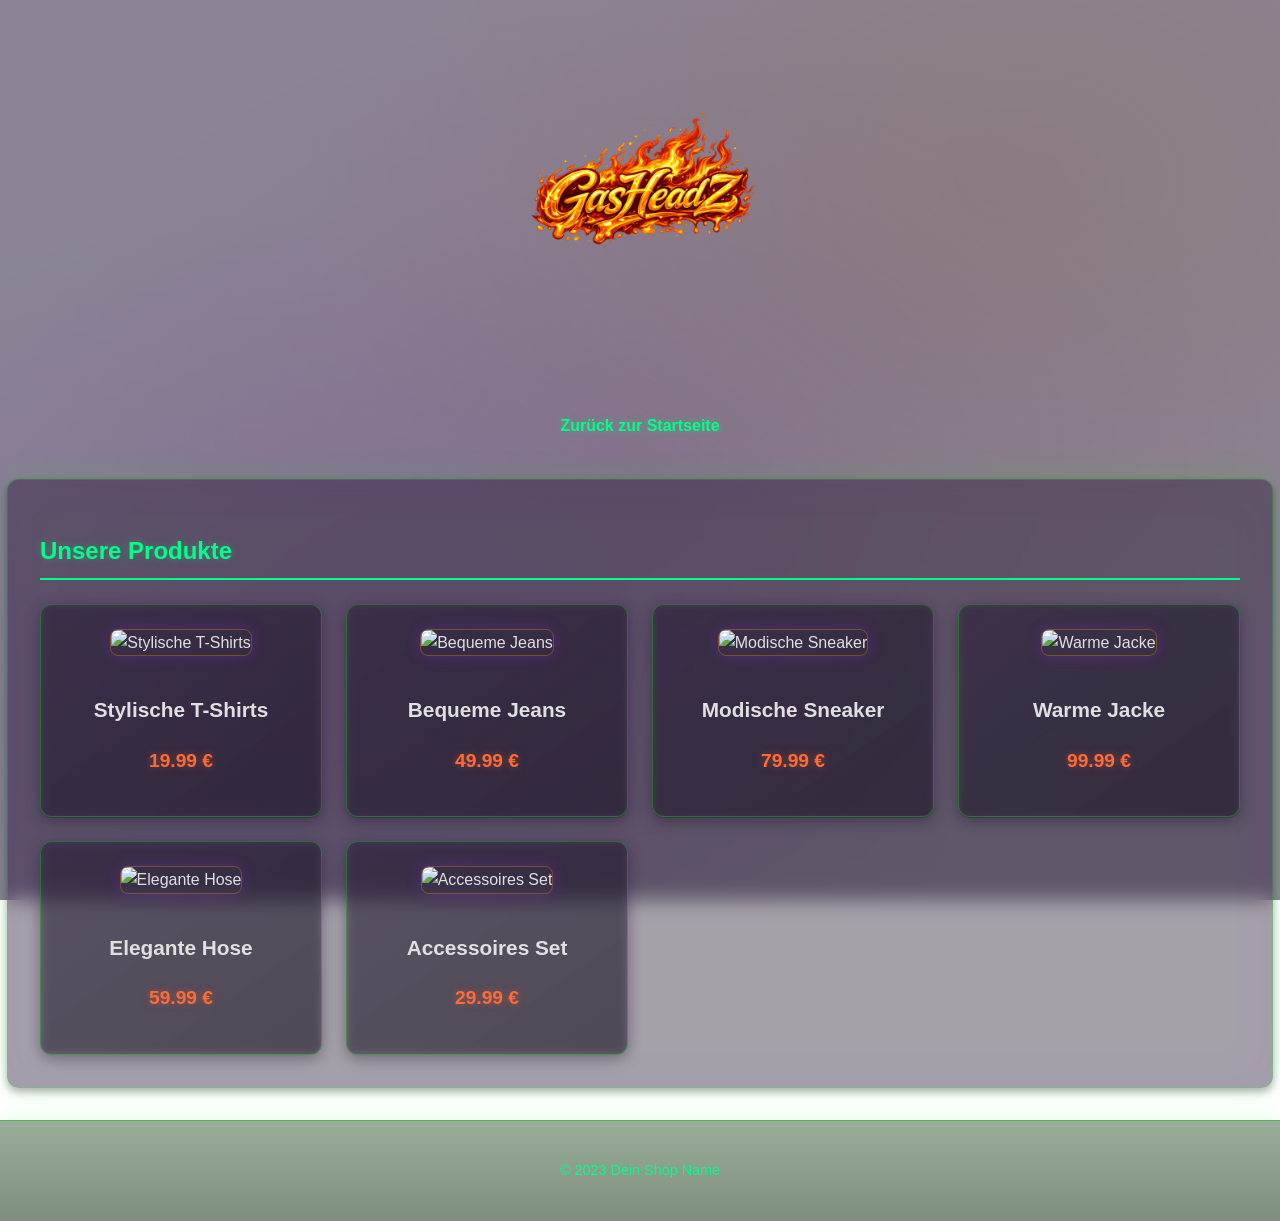
==== commit 929e2240: "Add cache busting and adjust logo" ====
--- a/shop.html
+++ b/shop.html
@@ -4,7 +4,7 @@
     <meta charset="UTF-8">
     <meta name="viewport" content="width=device-width, initial-scale=1.0">
     <title>Unser Shop</title>
-    <link rel="stylesheet" href="style.css">
+    <link rel="stylesheet" href="style.css?v=2">
 </head>
 <body>
     <!-- Video Background -->
--- a/style.css
+++ b/style.css
@@ -23,10 +23,10 @@
 
 /* Site Logo */
 .site-logo {
-    max-width: 300px;
+    max-width: 350px !important;
     height: auto;
     display: block;
-    margin: 0 auto;
+    margin: 30px auto 5px !important;
     padding: 10px;
 }
 
@@ -282,7 +282,7 @@
 header {
     background: transparent !important;
     color: #fff;
-    padding: 1rem 0;
+    padding: 0.5rem 0;
     text-align: center;
     box-shadow: none;
     border-bottom: none;
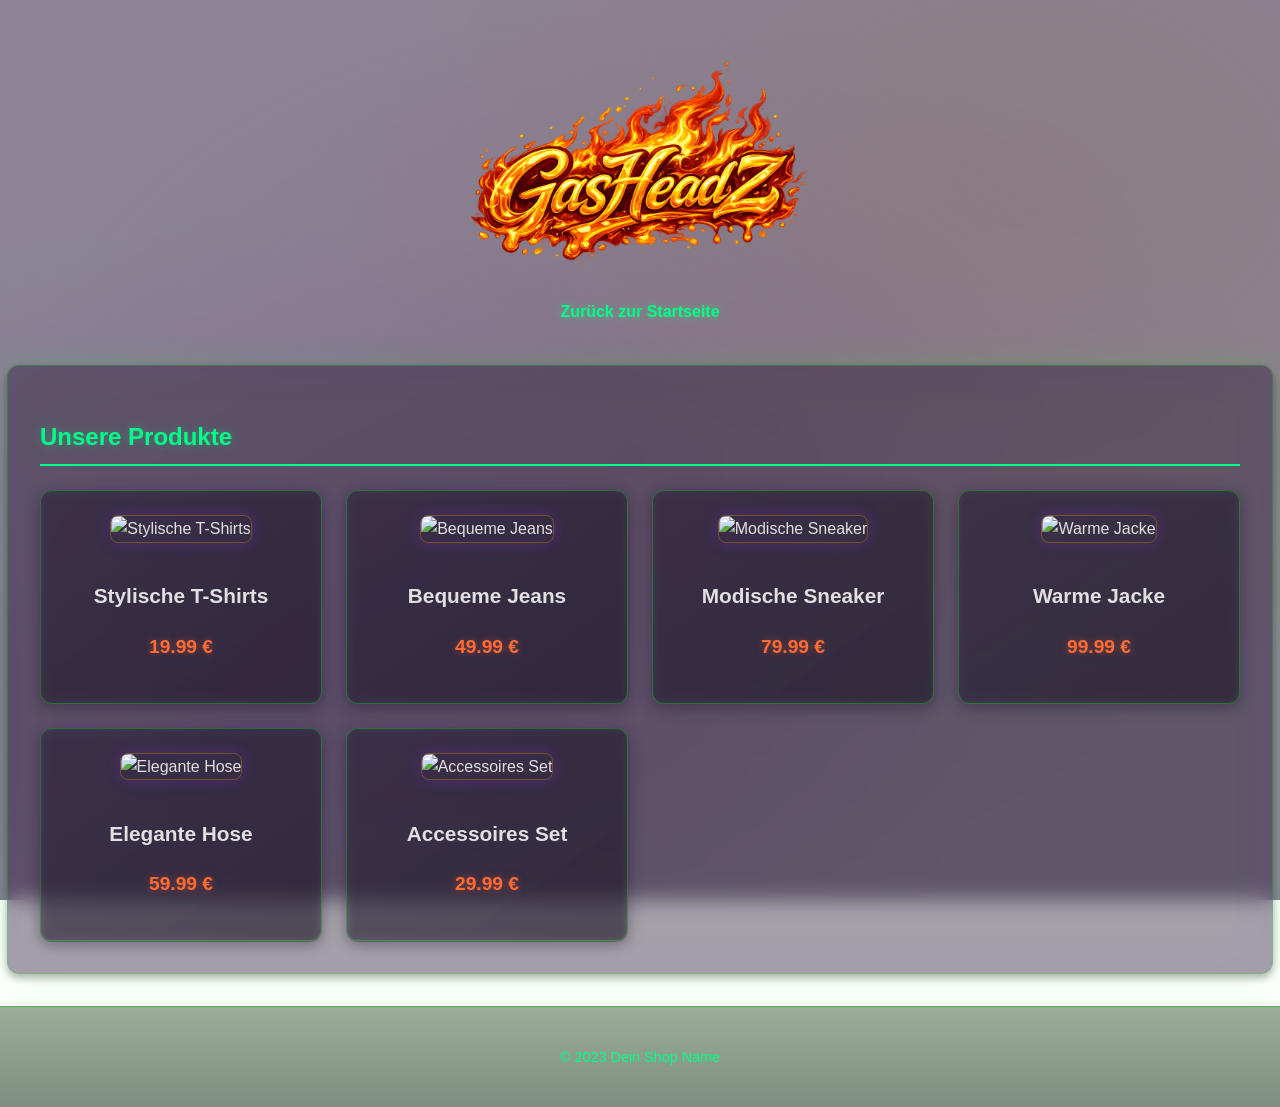
==== commit e48ff296: "Use new trimmed PNG logo" ====
--- a/shop.html
+++ b/shop.html
@@ -14,7 +14,7 @@
     <div class="video-overlay"></div>
 
     <header>
-        <img src="CJJA1994[1].PNG" alt="Logo" class="site-logo">
+        <img src="IHTC5804[1].PNG" alt="Logo" class="site-logo">
         <nav>
             <a href="index.html">Zurück zur Startseite</a>
         </nav>
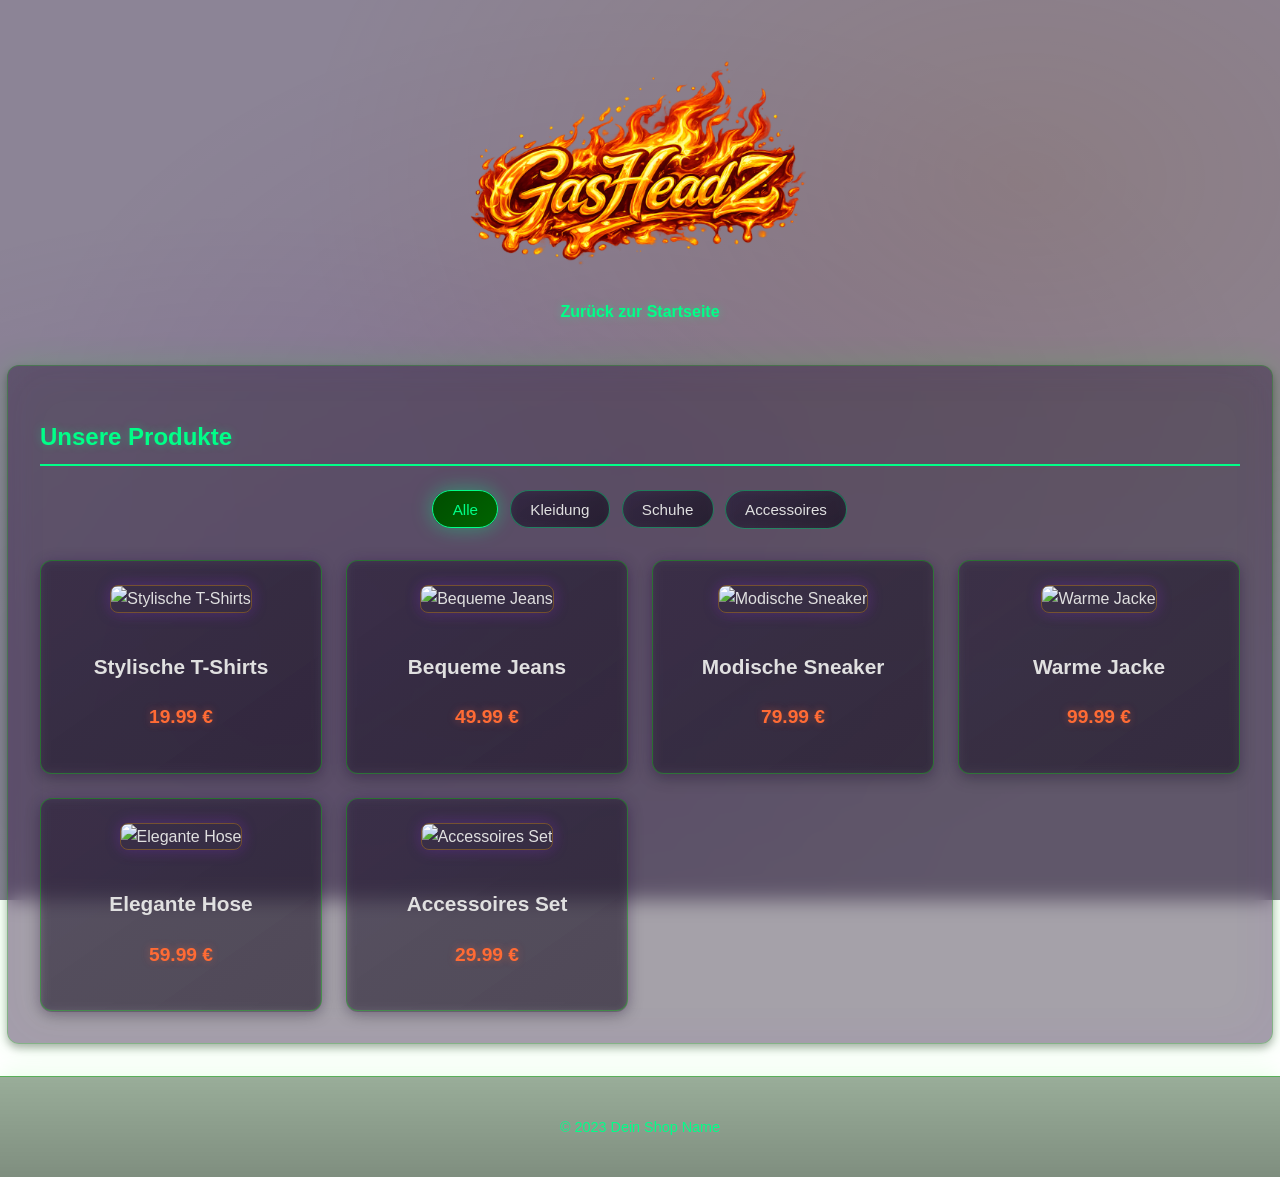
==== commit 2568fa1a: "Produktkategorien zum Shop hinzugefügt mit Filter-Funktion" ====
--- a/shop.html
+++ b/shop.html
@@ -23,6 +23,9 @@
     <main class="shop-container">
         <section class="product-list">
             <h2>Unsere Produkte</h2>
+            <div id="categories" class="category-filter">
+                <!-- Kategorie-Buttons werden hier dynamisch geladen -->
+            </div>
             <div id="products">
                 <!-- Produkte werden hier dynamisch geladen -->
             </div>
--- a/style.css
+++ b/style.css
@@ -391,6 +391,41 @@
     text-shadow: 0 0 10px rgba(0, 255, 136, 0.3);
 }
 
+/* Kategorie-Filter */
+.category-filter {
+    display: flex;
+    flex-wrap: wrap;
+    gap: 0.75rem;
+    margin-bottom: 2rem;
+    justify-content: center;
+}
+
+.category-btn {
+    padding: 0.6rem 1.2rem;
+    border: 1px solid rgba(0, 255, 136, 0.4);
+    border-radius: 25px;
+    background: linear-gradient(145deg, rgba(40, 30, 60, 0.5), rgba(20, 15, 30, 0.6));
+    color: #e0e0e0;
+    font-size: 0.95rem;
+    cursor: pointer;
+    transition: all 0.3s ease;
+    backdrop-filter: blur(5px);
+}
+
+.category-btn:hover {
+    background: linear-gradient(135deg, rgba(0, 77, 0, 0.6), rgba(0, 100, 0, 0.7));
+    border-color: #00ff88;
+    color: #00ff88;
+    box-shadow: 0 0 15px rgba(0, 255, 136, 0.3);
+}
+
+.category-btn.active {
+    background: linear-gradient(135deg, #004d00, #006400);
+    border-color: #00ff88;
+    color: #00ff88;
+    box-shadow: 0 0 20px rgba(0, 255, 136, 0.4);
+}
+
 #products {
     display: grid;
     grid-template-columns: repeat(auto-fit, minmax(250px, 1fr));
